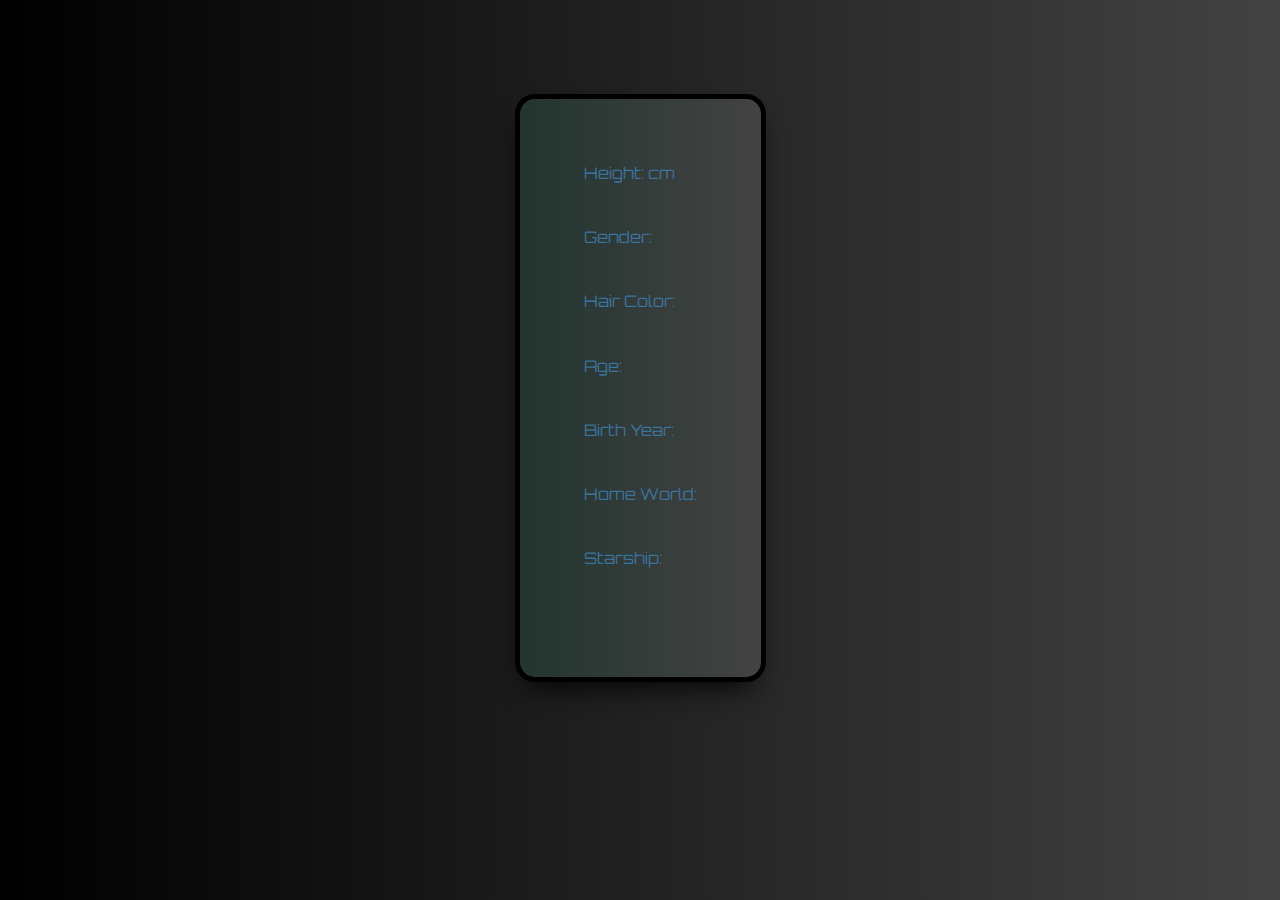
==== character-sheet.html @ 4bc1c5f6 "design og fetch" ====
<!DOCTYPE html>

<!--[if gt IE 8]><!-->
<html class="no-js">

<head>
    <meta charset="utf-8">
    <meta http-equiv="X-UA-Compatible" content="IE=edge">
    <title>character</title>
    <meta name="description" content="">
    <meta name="viewport" content="width=device-width, initial-scale=1">
    <link rel="stylesheet" href="style.css">
    <link href="https://fonts.googleapis.com/css2?family=Orbitron&display=swap" rel="stylesheet">

</head>

<body>
    <main>
        <h1><span class="name"></span></h1>
        <ul id="personDetails">
            <li class="details">Height: <span class="height"></span> cm</li>
            <li class="details">Gender: <span class="gender"></span></li>
            <li class="details">Hair Color: <span class="hair_color"></span></li>
            <li class="details">Age: <span class="age"></span></li>
            <li class="details">Birth Year: <span class="birth_year"></span></li>
            <li class="details">Home World: <span class="homeworld"></span></li>
            <li class="details">Starship: <span class="starship"></span></li>
        </ul>



    </main>

    <script src="character.js" async defer></script>
</body>

</html>
---- style.css ----
#listDetail {
    display: none;
}

body {
    background: linear-gradient(to right, #000000, #434343);
    font-family: 'Orbitron', sans-serif;
}

main.frontPage,
main {
    max-width: 900px;
    margin: 0 auto;
    display: grid;
    place-content: center;
    grid-template-columns: repeat(4, 1fr);
}

main {
    grid-template-columns: 1fr;
}

ol {
    place-self: center;
    color: rgba(59, 118, 160, 0.97);
    grid-column: 1/-1;
}

li {
    margin-bottom: 1em;
}

h1,
.frontPage__headline {
    -webkit-text-stroke: 1px yellow;
    font-size: 5vw;
    place-self: center;
    grid-column: 1/-1;
}

.frontPage__headline {
    font-size: 8vw;
}

a {
    color: yellow;
    text-decoration: none;
}

.details {
    color: rgba(59, 118, 160, 0.97);
    list-style: none;
}

#personDetails {
    margin: 0 auto;
    background: linear-gradient(to right, #233530, #434343);
    box-shadow: -1px 15px 30px -12px black;
    padding: 4em;
    border-radius: 20px;
    height: 50vh;
    border: 5px solid black;
    display: grid;
}

li span {
    color: yellow;
}


/* ──────────────────────────────────────────────────────────────────────────────── */
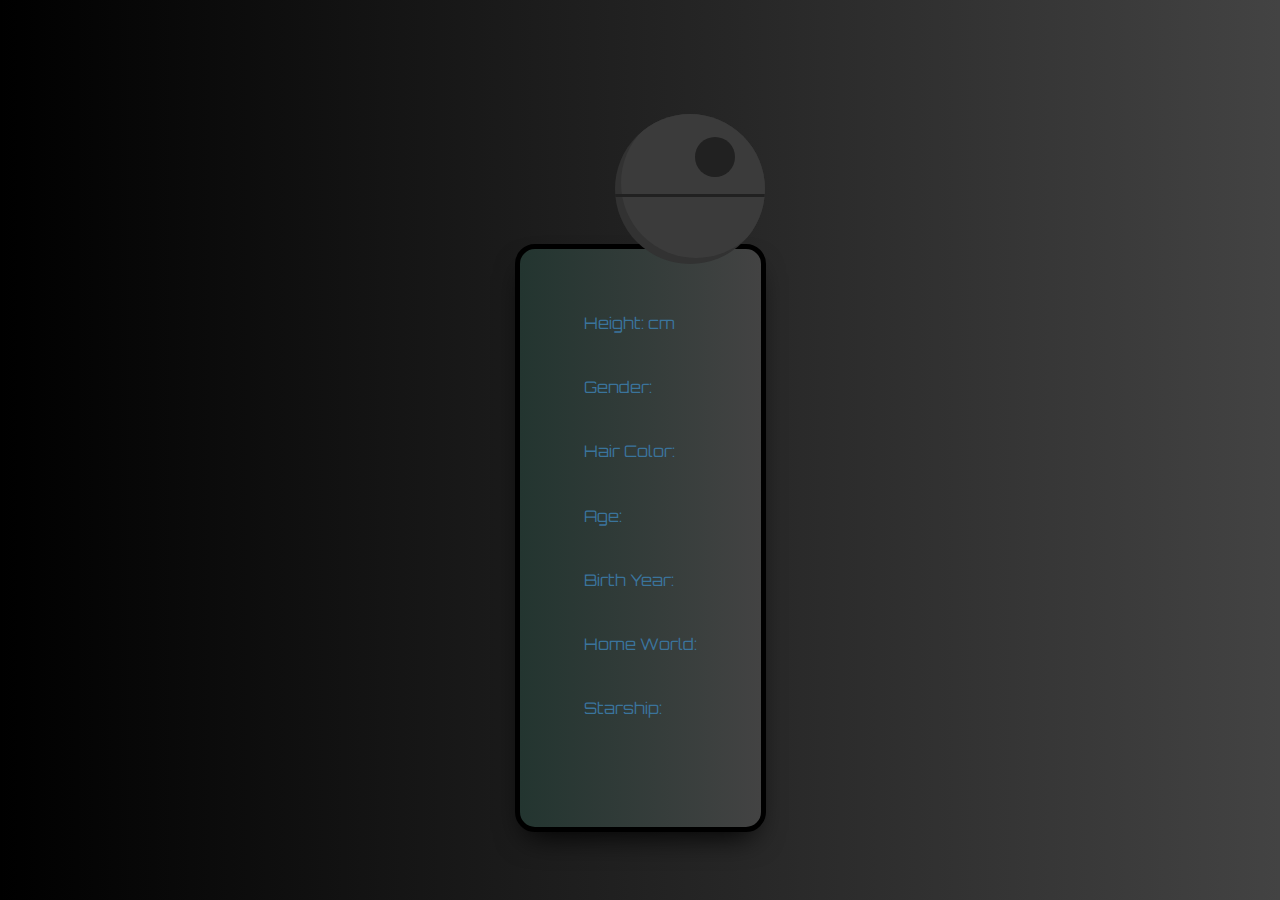
==== commit 94220ef0: "added spinner" ====
--- a/character-sheet.html
+++ b/character-sheet.html
@@ -1,7 +1,5 @@
 <!DOCTYPE html>
-
-<!--[if gt IE 8]><!-->
-<html class="no-js">
+<html>
 
 <head>
     <meta charset="utf-8">
@@ -17,6 +15,10 @@
 <body>
     <main>
         <h1><span class="name"></span></h1>
+        <div class="deathStar">
+            <div class="circle"></div>
+            <div class="trait"></div>
+        </div>
         <ul id="personDetails">
             <li class="details">Height: <span class="height"></span> cm</li>
             <li class="details">Gender: <span class="gender"></span></li>
@@ -26,10 +28,8 @@
             <li class="details">Home World: <span class="homeworld"></span></li>
             <li class="details">Starship: <span class="starship"></span></li>
         </ul>
+    </main>
 
-
-
-    </main>
 
     <script src="character.js" async defer></script>
 </body>
--- a/style.css
+++ b/style.css
@@ -67,5 +67,70 @@
     color: yellow;
 }
 
+.nextLink {
+    place-self: center;
+    grid-column: 3;
+}
 
-/* ──────────────────────────────────────────────────────────────────────────────── */+.prevLink {
+    place-self: center;
+    grid-column: 2;
+}
+
+
+/* ──────────────────────────────────────────────────────────────────────────────── */
+
+
+/* ───────────DEATH STAR───────────────────────────────────────────────────────────────────── */
+
+.deathStar {
+    left: 50px;
+    top: 20px;
+    background: #323232;
+    position: relative;
+    width: 150px;
+    height: 150px;
+    border-radius: 150px;
+    overflow: hidden;
+    animation: spin 2s linear infinite;
+    place-self: center;
+    grid-column: 1/-1;
+}
+
+.deathStar:before {
+    content: "";
+    position: absolute;
+    background: #3b3b3b;
+    width: 150px;
+    height: 150px;
+    border-radius: 150px;
+    left: 6px;
+    top: -6px;
+}
+
+.circle {
+    background: #212121;
+    position: relative;
+    top: 23px;
+    left: 80px;
+    width: 40px;
+    height: 40px;
+    border-radius: 40px;
+}
+
+.trait {
+    background: #212121;
+    position: relative;
+    top: 40px;
+    width: 100%;
+    height: 3px;
+}
+
+@keyframes spin {
+    0% {
+        transform: rotate(0deg);
+    }
+    100% {
+        transform: rotate(360deg);
+    }
+}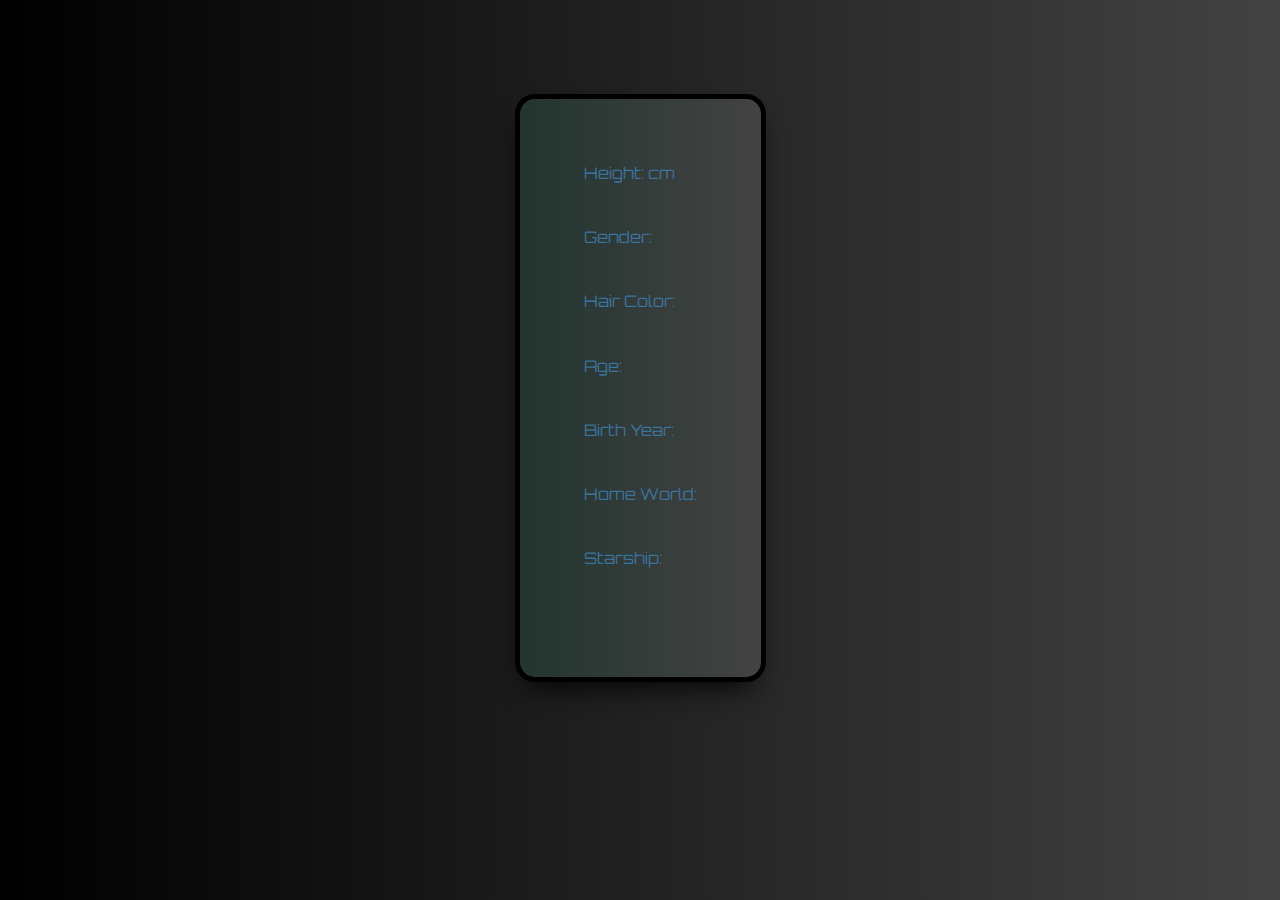
==== commit 0246f81c: "edit" ====
--- a/character-sheet.html
+++ b/character-sheet.html
@@ -2,36 +2,36 @@
 <html>
 
 <head>
-    <meta charset="utf-8">
-    <meta http-equiv="X-UA-Compatible" content="IE=edge">
-    <title>character</title>
-    <meta name="description" content="">
-    <meta name="viewport" content="width=device-width, initial-scale=1">
-    <link rel="stylesheet" href="style.css">
-    <link href="https://fonts.googleapis.com/css2?family=Orbitron&display=swap" rel="stylesheet">
+  <meta charset="utf-8">
+  <meta http-equiv="X-UA-Compatible" content="IE=edge">
+  <title>character</title>
+  <meta name="description" content="">
+  <meta name="viewport" content="width=device-width, initial-scale=1">
+  <link rel="stylesheet" href="style.css">
+  <link href="https://fonts.googleapis.com/css2?family=Orbitron&display=swap" rel="stylesheet">
 
 </head>
 
 <body>
-    <main>
-        <h1><span class="name"></span></h1>
-        <div class="deathStar">
-            <div class="circle"></div>
-            <div class="trait"></div>
-        </div>
-        <ul id="personDetails">
-            <li class="details">Height: <span class="height"></span> cm</li>
-            <li class="details">Gender: <span class="gender"></span></li>
-            <li class="details">Hair Color: <span class="hair_color"></span></li>
-            <li class="details">Age: <span class="age"></span></li>
-            <li class="details">Birth Year: <span class="birth_year"></span></li>
-            <li class="details">Home World: <span class="homeworld"></span></li>
-            <li class="details">Starship: <span class="starship"></span></li>
-        </ul>
-    </main>
+  <main>
+    <h1><span class="name"></span></h1>
+    <div class="deathStar">
+      <div class="circle"></div>
+      <div class="trait"></div>
+    </div>
+    <ul id="personDetails">
+      <li class="details">Height: <span class="height"></span> cm</li>
+      <li class="details">Gender: <span class="gender"></span></li>
+      <li class="details">Hair Color: <span class="hair_color"></span></li>
+      <li class="details">Age: <span class="age"></span></li>
+      <li class="details">Birth Year: <span class="birth_year"></span></li>
+      <li class="details">Home World: <span class="homeworld"></span></li>
+      <li class="details">Starship: <span class="starship"></span></li>
+    </ul>
+  </main>
 
 
-    <script src="character.js" async defer></script>
+  <script src="character.js" async defer></script>
 </body>
 
 </html>--- a/style.css
+++ b/style.css
@@ -1,136 +1,172 @@
 #listDetail {
-    display: none;
+  display: none;
 }
-
 body {
-    background: linear-gradient(to right, #000000, #434343);
-    font-family: 'Orbitron', sans-serif;
+  background: linear-gradient(to right, #000000, #434343);
+  font-family: 'Orbitron', sans-serif;
 }
-
-main.frontPage,
+form {
+  place-self: center;
+  grid-column: 1/-1;
+}
+main.frontPage, main {
+  max-width: 900px;
+  margin: 0 auto;
+  display: grid;
+  place-content: center;
+  grid-template-columns: repeat(4, 1fr);
+}
 main {
-    max-width: 900px;
-    margin: 0 auto;
-    display: grid;
-    place-content: center;
-    grid-template-columns: repeat(4, 1fr);
+  grid-template-columns: 1fr;
 }
-
-main {
-    grid-template-columns: 1fr;
+ol {
+  place-self: center;
+  color: rgba(59, 118, 160, 0.97);
+  grid-column: 1/-1;
 }
-
-ol {
-    place-self: center;
-    color: rgba(59, 118, 160, 0.97);
-    grid-column: 1/-1;
+li {
+  margin-bottom: 1em;
 }
-
-li {
-    margin-bottom: 1em;
+h1, .frontPage__headline {
+  -webkit-text-stroke: 1px yellow;
+  font-size: 5vw;
+  place-self: center;
+  grid-column: 1/-1;
 }
-
-h1,
 .frontPage__headline {
-    -webkit-text-stroke: 1px yellow;
-    font-size: 5vw;
-    place-self: center;
-    grid-column: 1/-1;
+  font-size: 7vw;
 }
-
-.frontPage__headline {
-    font-size: 8vw;
+a {
+  color: yellow;
+  text-decoration: none;
 }
-
-a {
-    color: yellow;
-    text-decoration: none;
+.details {
+  color: rgba(59, 118, 160, 0.97);
+  list-style: none;
 }
-
-.details {
-    color: rgba(59, 118, 160, 0.97);
-    list-style: none;
+#personDetails {
+  margin: 0 auto;
+  background: linear-gradient(to right, #233530, #434343);
+  box-shadow: -1px 15px 30px -12px black;
+  padding: 4em;
+  border-radius: 20px;
+  height: 50vh;
+  border: 5px solid black;
+  display: grid;
 }
-
-#personDetails {
-    margin: 0 auto;
-    background: linear-gradient(to right, #233530, #434343);
-    box-shadow: -1px 15px 30px -12px black;
-    padding: 4em;
-    border-radius: 20px;
-    height: 50vh;
-    border: 5px solid black;
-    display: grid;
+li span {
+  color: yellow;
 }
-
-li span {
-    color: yellow;
+.nextLink {
+  place-self: center;
+  grid-column: 3;
 }
-
-.nextLink {
-    place-self: center;
-    grid-column: 3;
+.prevLink {
+  place-self: center;
+  grid-column: 2;
 }
-
-.prevLink {
-    place-self: center;
-    grid-column: 2;
-}
-
 
 /* ──────────────────────────────────────────────────────────────────────────────── */
 
 
 /* ───────────DEATH STAR───────────────────────────────────────────────────────────────────── */
 
-.deathStar {
-    left: 50px;
-    top: 20px;
-    background: #323232;
-    position: relative;
-    width: 150px;
-    height: 150px;
-    border-radius: 150px;
-    overflow: hidden;
-    animation: spin 2s linear infinite;
-    place-self: center;
-    grid-column: 1/-1;
+#bb8 {
+  z-index: -3;
 }
-
-.deathStar:before {
-    content: "";
-    position: absolute;
-    background: #3b3b3b;
-    width: 150px;
-    height: 150px;
-    border-radius: 150px;
-    left: 6px;
-    top: -6px;
+.entry.tall {
+  min-height: 450px;
 }
-
-.circle {
-    background: #212121;
-    position: relative;
-    top: 23px;
-    left: 80px;
-    width: 40px;
-    height: 40px;
-    border-radius: 40px;
+.entry {
+  text-align: center;
+  min-height: 400px;
+  position: relative;
 }
-
-.trait {
-    background: #212121;
-    position: relative;
-    top: 40px;
-    width: 100%;
-    height: 3px;
+video {
+  margin: 0;
+  padding: 0;
+  border: 0;
+  font-size: 100%;
+  font: inherit;
+  vertical-align: baseline;
 }
-
+div {
+  display: block;
+  grid-column: 1/-1;
+}
+#bb8 div {
+  width: 120px;
+  height: 78px;
+  margin-left: -60px;
+  margin-top: -145px;
+  background-color: white;
+  animation: head-tilt 0.3s 0.5s linear infinite;
+  background-image: radial-gradient( circle at 85px 50px, #555 5px, transparent 6px), radial-gradient(circle at 85px 50px, white 7px, transparent 8px), radial-gradient(circle at 85px 50px, #555 10px, transparent 11px), radial-gradient( circle at 58px 32px, rgba(255, 255, 255, 0.9) 2px, transparent 3px), radial-gradient(circle at 52px 36px, #333 12px, transparent 13px), radial-gradient(circle at 52px 36px, #555 16px, transparent 17px), radial-gradient(circle at 52px 37px, white 20px, transparent 20px), linear-gradient(to top, #aaa 7px, transparent 7px), linear-gradient( to bottom, white 7px, #ccc 7px, #aaa 15px, white 15px, white 18px, #ffa500 18px, #ffa500 24px, transparent 24px), linear-gradient( to right, transparent 29px, #ccc 30px, #ccc 31px, transparent 31px, transparent 60px, #ccc 61px, #ccc 62px, transparent 62px), linear-gradient( to right, transparent 5px, white 5px, white 10px, transparent 10px, transparent 30px, white 30px, white 40px, transparent 40px, transparent 50px, white 50px, white 100px, transparent 100px, transparent 115px, white 115px), linear-gradient(to top, #ffa500 16px, transparent 16px);
+  border-radius: 50%/60px;
+  border-bottom-right-radius: 50px 10px;
+  border-bottom-left-radius: 50px 10px;
+  /* border-bottom: 8px solid #ccc; */
+  -webkit-box-shadow: inset -5px -2px 20px rgba(0, 0, 0, 0.4);
+  box-shadow: inset -5px -2px 20px rgba(0, 0, 0, 0.4);
+}
+.entry div {
+  position: absolute;
+  left: 50%;
+  top: 50%;
+}
+#bb8 div:before {
+  width: 200px;
+  height: 200px;
+  margin-left: -100px;
+  margin-top: 79px;
+  left: 50%;
+  background-color: white;
+  background-image: radial-gradient( ellipse at top right, #ffa500 50px, transparent 50px), radial-gradient(ellipse at bottom right, #ffa500 50px, transparent 50px), radial-gradient(ellipse at top left, #ffa500 50px, transparent 50px), radial-gradient(ellipse at bottom left, #ffa500 50px, transparent 50px), radial-gradient(circle at 100px 100px, transparent 60px, white 61px), radial-gradient(circle at 100px 100px, transparent 44px, #ffa500 45px), linear-gradient( to bottom, transparent 90px, white 90px, white 93px, transparent 93px, transparent 99px, white 99px, white 103px, transparent 103px, transparent 108px, white 108px, white 112px, transparent 112px), radial-gradient(circle at 100px 100px, #aaa 24px, transparent 25px), radial-gradient(circle at 100px 100px, white 28px, transparent 29px), linear-gradient( -45deg, transparent 132px, white 132px, white 136px, #ffa500 136px, #ffa500 152px, white 152px, white 155px, transparent 155px), linear-gradient( 45deg, transparent 129px, white 129px, white 133px, #ffa500 133px, #ffa500 150px, white 150px, white 153px, transparent 153px), linear-gradient( to bottom, transparent 75px, white 75px, white 119px, transparent 119px), radial-gradient(circle at 100px 100px, #aaa 40px, transparent 41px), radial-gradient(circle at 100px 100px, white 44px, transparent 45px);
+  border-radius: 50%;
+  z-index: -2;
+  -webkit-animation: spin 0.8s infinite linear;
+  animation: spin 0.8s infinite linear;
+}
+.entry div:before, .entry div:after {
+  display: block;
+  content: "";
+  position: absolute;
+}
+#bb8 div:after {
+  width: 200px;
+  height: 200px;
+  margin-left: -100px;
+  margin-top: 79px;
+  left: 50%;
+  border-radius: 50%;
+  background-image: linear-gradient( to bottom, rgba(0, 0, 0, 0.6) 10px, transparent 15px);
+  -webkit-box-shadow: inset 0 -20px 30px rgba(0, 0, 0, 0.5);
+  box-shadow: inset 0 -20px 30px rgba(0, 0, 0, 0.5);
+  z-index: -1;
+  transform: translate3d(0, 0, 0);
+}
 @keyframes spin {
-    0% {
-        transform: rotate(0deg);
-    }
-    100% {
-        transform: rotate(360deg);
-    }
+  0% {
+    transform: rotate(0deg);
+  }
+  100% {
+    transform: rotate(360deg);
+  }
+}
+@keyframes head-tilt {
+  from {
+    transform: rotate(0deg);
+  }
+  25% {
+    transform: rotate(-0.8deg);
+  }
+  50% {
+    transform: rotate(0deg);
+  }
+  75% {
+    transform: rotate(0.8deg);
+  }
+  to {
+    transform: rotate(0deg);
+  }
 }